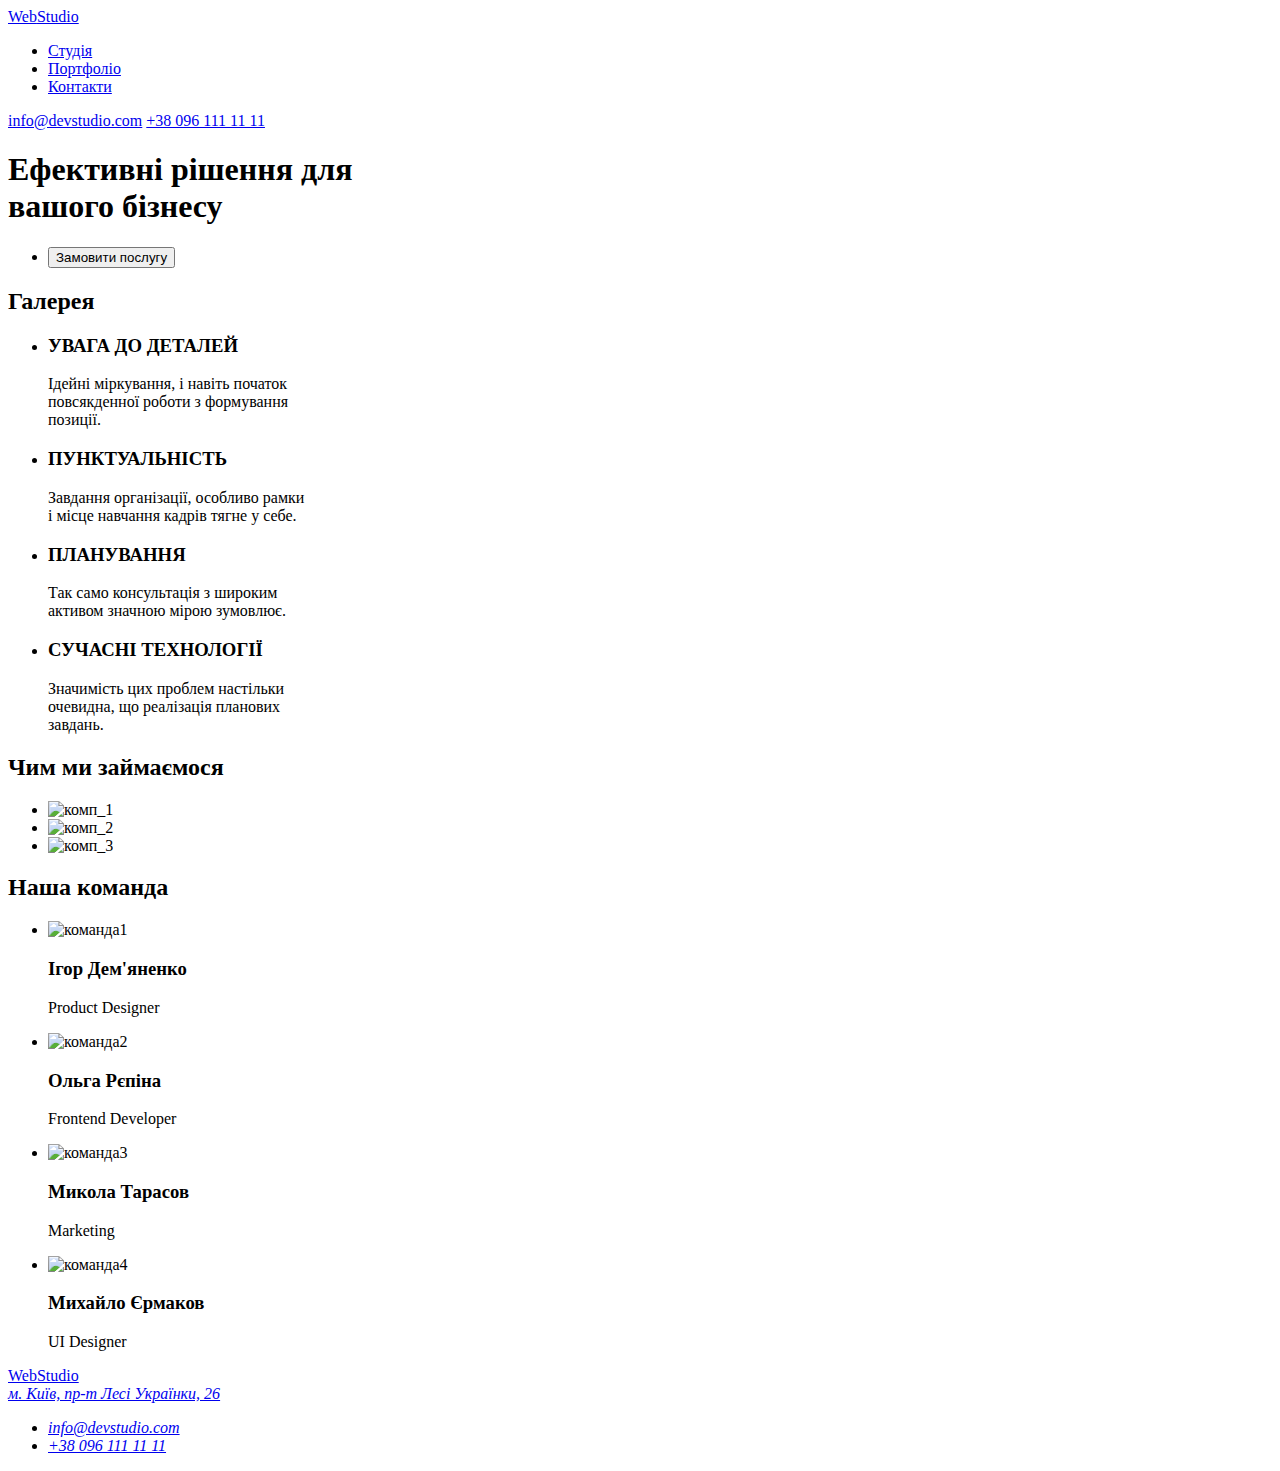
==== index.html @ 3bee6d8f "Add files via upload" ====
<!DOCTYPE html>
<html lang="uk">
<head>
    <meta charset="UTF-8">
    <meta http-equiv="X-UA-Compatible" content="IE=edge">
    <meta name="viewport" content="width=headre, initial-scale=1.0">
    <link rel="stylesheet" href="./css/styles.css">
    <title>Студія</title>
    <link rel="preconnect" href="https://fonts.googleapis.com">
<link rel="preconnect" href="https://fonts.gstatic.com" crossorigin>
<link href="https://fonts.googleapis.com/css2?family=Raleway:wght@700&family=Roboto:wght@400;500;700;900&display=swap" rel="stylesheet">

</head>
<body> <!-- header-->
    <header> <!-- можлива назва page-header-->  <!--a посилання-->
        <a href="./index.html" class="logo-header">
        Web<span class="studio">Studio</span></a> 
    
        <nav>
            <ul class="site-nav">    <!-- ul список-->
                <li><a href="./index.html"
                    class="list-html current">Студія</a></li>  <!-- li лемент списку-->
                <li><a href="./портфоліо.html"
                    class="block">Портфоліо</a></li>
                <li><a href="#блок2"
                    class="block">Контакти</a></li>
            </ul>
        </nav>
        <a href="mailto:" class="email">info@devstudio.com</a>   
        <a href="tel:+380961111111" class="номер">+38 096 111 11 11</a>
    </header>

    <main>
        <section class="main-head"> <!-- main-->
            <h1 class="section-main">Ефективні рішення для <br>
                вашого бізнесу</h1>
            <ul>
                <li>
                    <button type="button" class="кнопка-осн">Замовити послугу</button>
                </li>
            </ul>
        </section>

        <section> <!-- descrip -->
            <h2 class="visually-hidden">Галерея</h2> 
            <ul>    <!-- ul список-->
                <li>                   
                    <h3 class="title">УВАГА ДО ДЕТАЛЕЙ</h3>
                    <p class="text">Ідейні міркування, і навіть початок<br>
                        повсякденної роботи з формування<br>
                        позиції.</p>               
                </li>
                <li>                    
                    <h3 class="title">ПУНКТУАЛЬНІСТЬ</h3>
                    <p class="text">Завдання організації, особливо рамки<br>
                        і місце навчання кадрів тягне у себе.</p>              
                </li>
                <li>                    
                    <h3 class="title">ПЛАНУВАННЯ</h3>
                    <p class="text">Так само консультація з широким<br> 
                        активом значною мірою зумовлює.</p>                
                </li>
                <li>                   
                    <h3 class="title">СУЧАСНІ ТЕХНОЛОГІЇ</h3>
                    <p class="text">Значимість цих проблем настільки<br> 
                    очевидна, що реалізація планових<br>
                    завдань.</p>               
                </li>    
            </ul>
        </section>

        <section>  <!-- section-foto-->
            <h2 class="title-img">Чим ми займаємося</h2>
            <ul>    <!-- ul список-->
                <li><img src="./img/комп_1.jpg" alt="комп_1" width="370" height="294"></li>
                <li><img src="./img/комп_2.jpg" alt="комп_2" width="370" height="294"></li>
                <li><img src="./img/комп_3.jpg" alt="комп_3" width="370" height="294"></li>
                </ul>
        </section>

        <section>    <!-- team-->
            <h2 class="заголовок">Наша команда</h2>
            <ul>    <!-- ul список-->
                <li>
                    <img src="./img/команда1.jpg" alt="команда1" width="270" height="260">
                    <h3 class="імя">Ігор Дем'яненко</h3>
                    <p class="професія">Product Designer</p>               
                </li>
                <li>
                    <img src="./img/команда2.jpg" alt="команда2" width="270" height="260">
                    <h3 class="імя">Ольга Рєпіна</h3>
                    <p class="професія">Frontend Developer</p>              
                </li>
                <li>
                    <img src="./img/команда3.jpg" alt="команда3" width="270" height="260">
                    <h3 class="імя">Микола Тарасов</h3>
                    <p class="професія">Marketing</p>                
                </li>
                <li>
                    <img src="./img/команда4.jpg" alt="команда4" width="270" height="260">
                    <h3 class="імя">Михайло Єрмаков</h3>
                    <p class="професія">UI Designer</p>               
                </li>    
            </ul>
        </section>

    </main>

    <footer class="footer-name">    <!-- footer-->
        <a href="./index.html" class="logo-footer">
        Web<span class="logo-web">Studio</span></a>     
        
        <address>        <!-- src підключає картинку alt опис зображ на словах -->
            <a href="https://goo.gl/maps/kxmiB2aWY7ckn5UL8"
            target="_blank" rel="noopener noreferrer nofollow"
            class="footer-address"
            >м. Київ, пр-т Лесі Українки, 26</a>
            <ul>
                <li>
                    <a href="mailto:info@devstudio.com"
                    class="item-footer">info@devstudio.com</a></li>
                <li>
                    <a href="tel:+380961111111"
                    class="item-footer">+38 096 111 11 11</a></li>            
            </ul>
        </address>
    </footer>
</body>
</html>
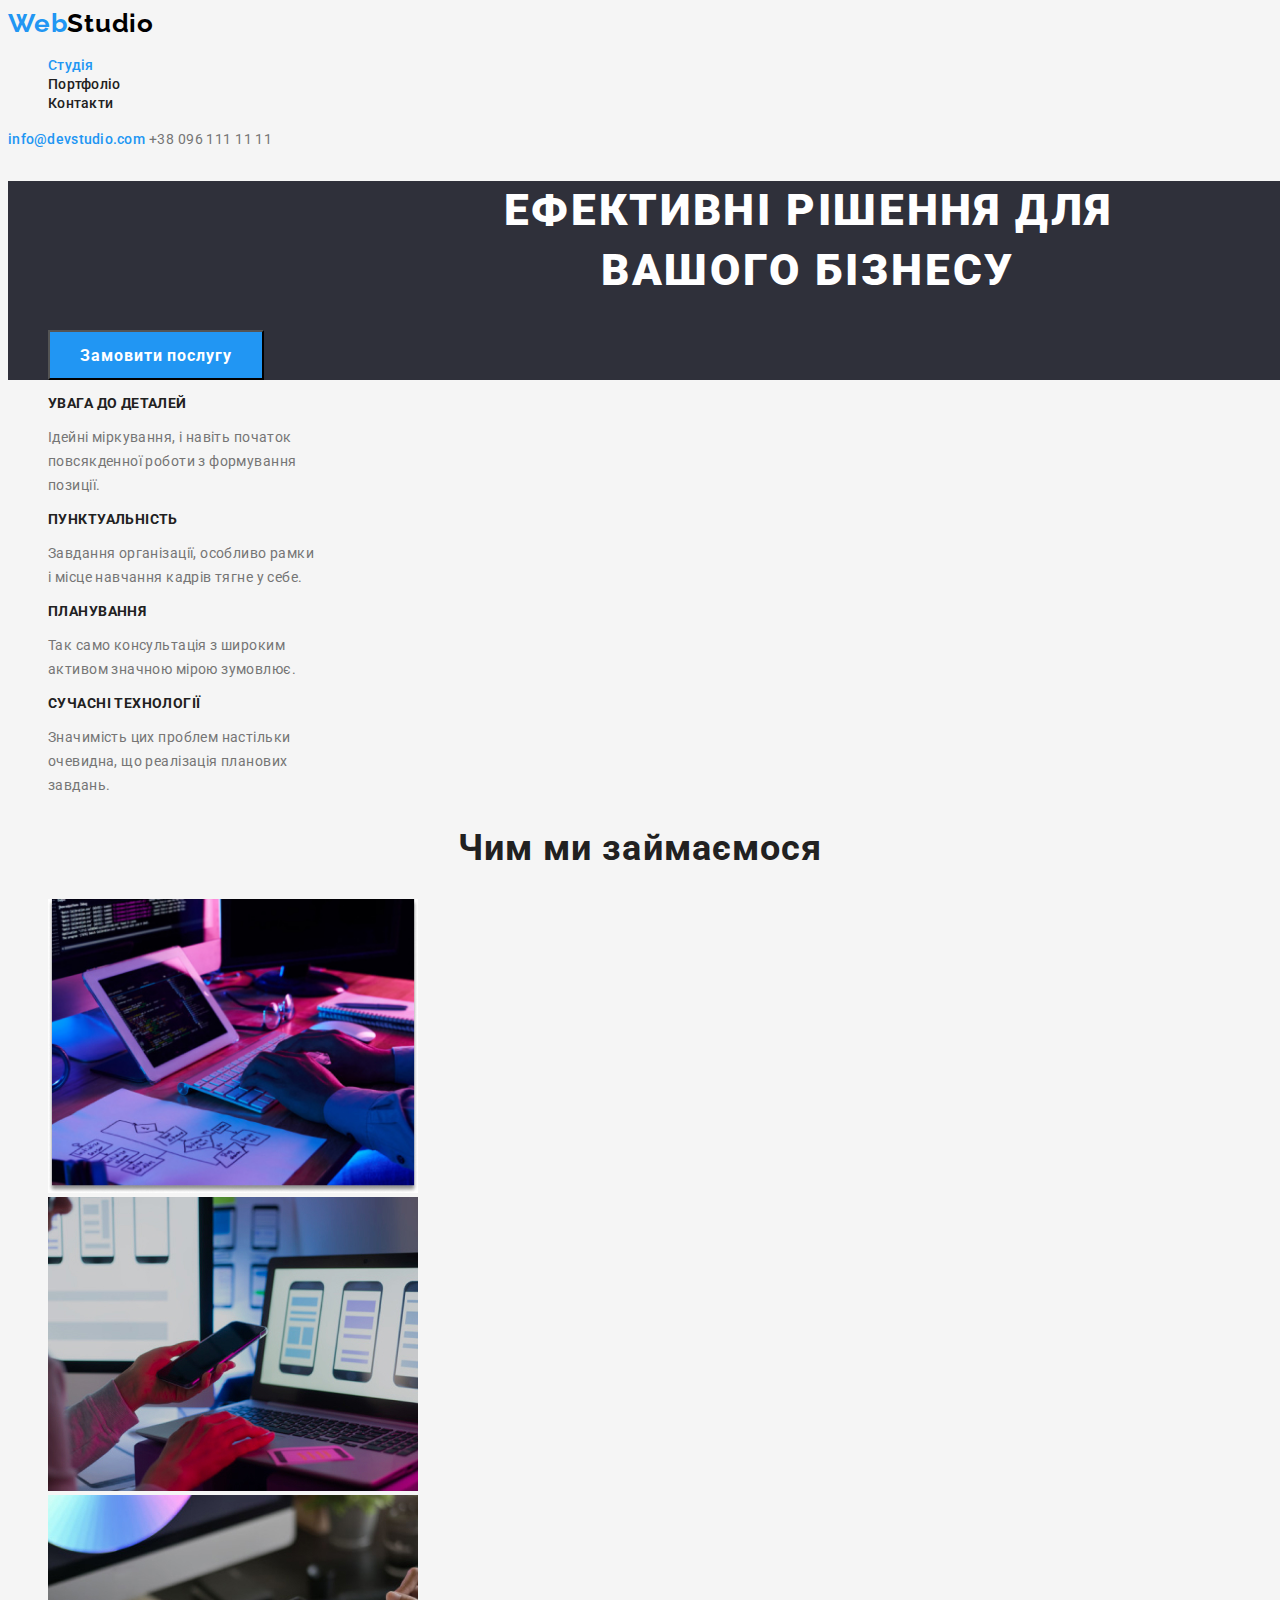
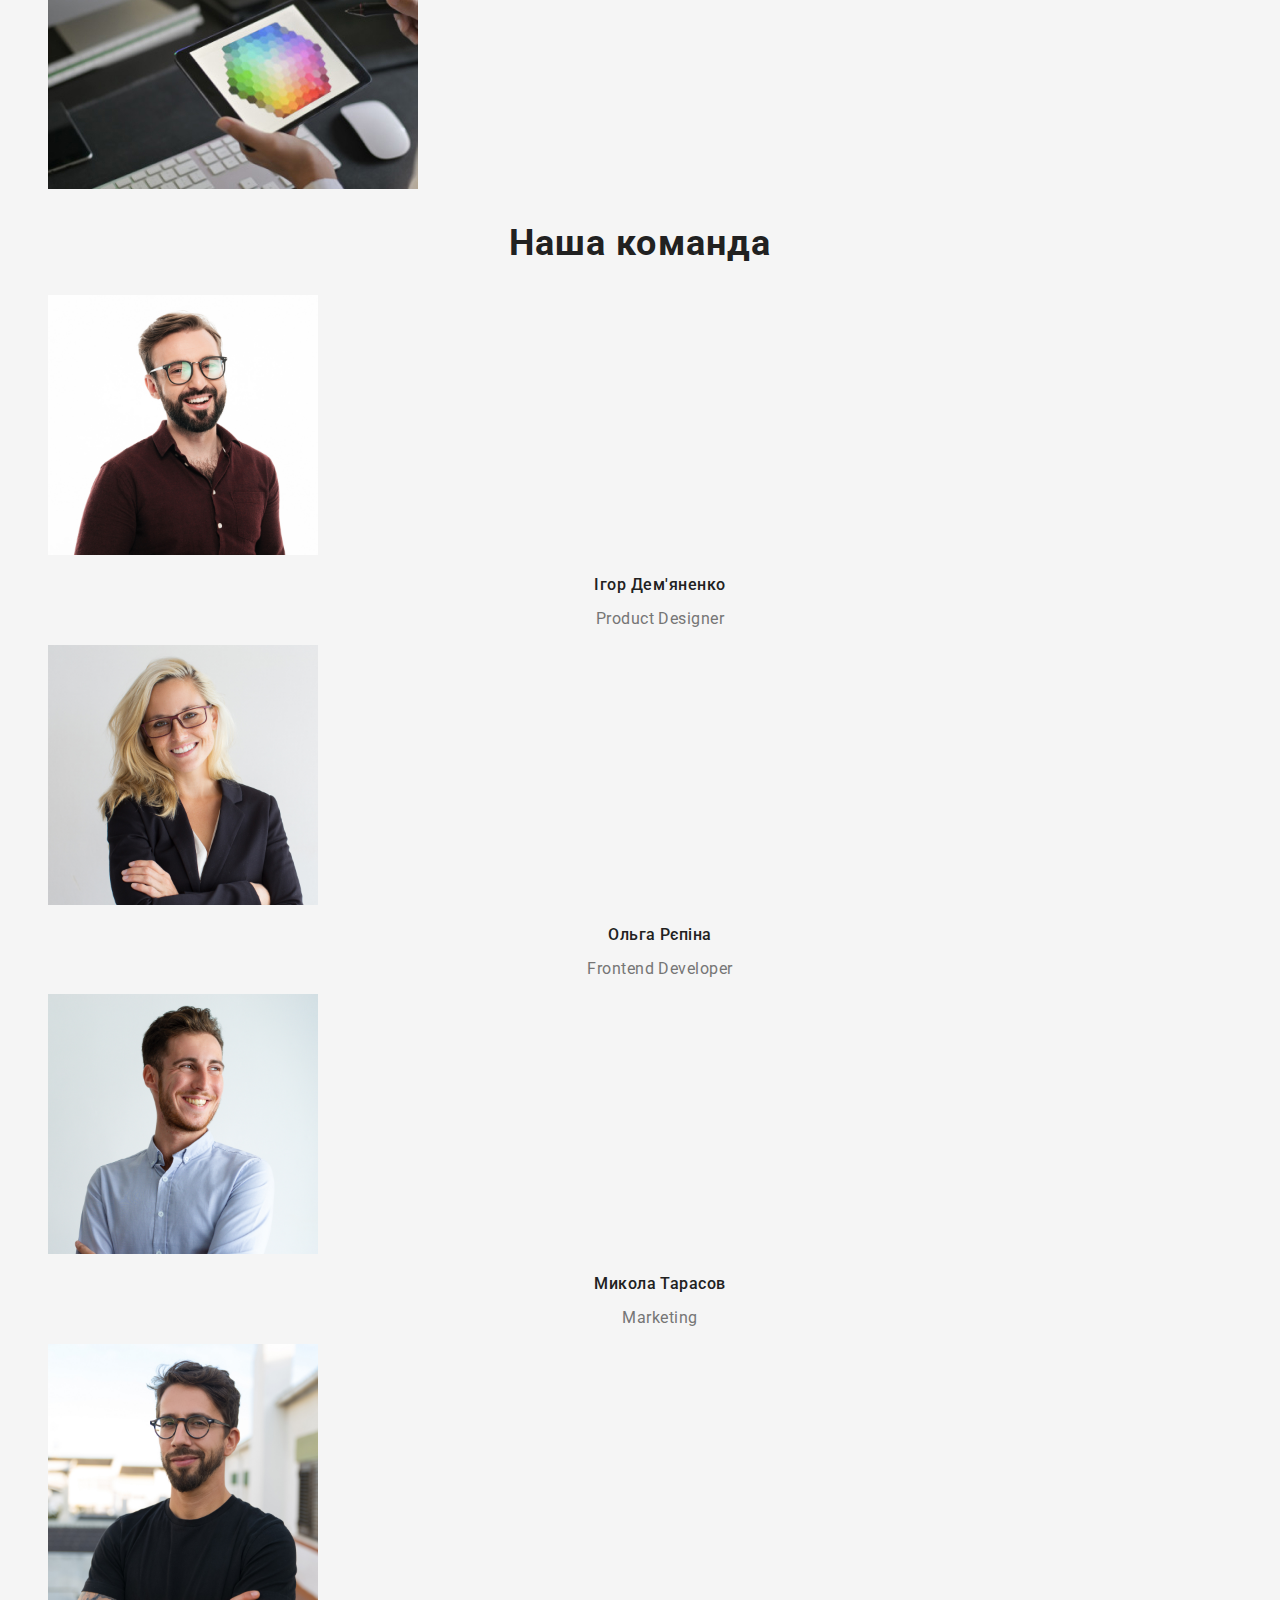
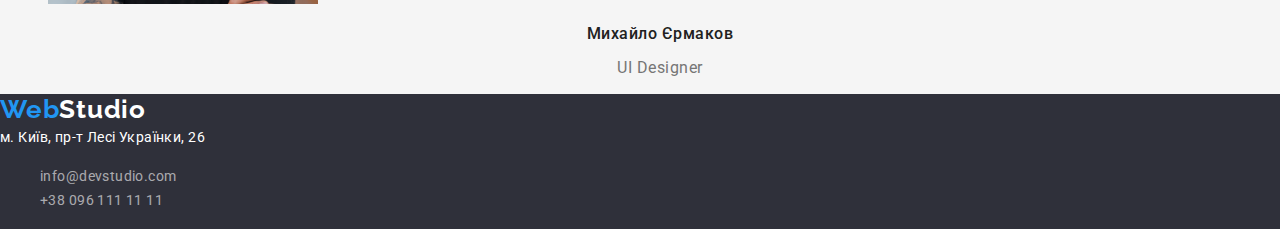
==== commit c981d60c: "update index.html" ====
--- a/index.html
+++ b/index.html
@@ -27,7 +27,7 @@
             </ul>
         </nav>
         <a href="mailto:" class="email">info@devstudio.com</a>   
-        <a href="tel:+380961111111" class="номер">+38 096 111 11 11</a>
+        <a href="tel:+380961111111" class="number">+38 096 111 11 11</a>
     </header>
 
     <main>
@@ -36,7 +36,7 @@
                 вашого бізнесу</h1>
             <ul>
                 <li>
-                    <button type="button" class="кнопка-осн">Замовити послугу</button>
+                    <button type="button" class="button-main">Замовити послугу</button>
                 </li>
             </ul>
         </section>
@@ -79,27 +79,27 @@
         </section>
 
         <section>    <!-- team-->
-            <h2 class="заголовок">Наша команда</h2>
+            <h2 class="team-basic">Наша команда</h2>
             <ul>    <!-- ul список-->
                 <li>
                     <img src="./img/команда1.jpg" alt="команда1" width="270" height="260">
-                    <h3 class="імя">Ігор Дем'яненко</h3>
-                    <p class="професія">Product Designer</p>               
+                    <h3 class="first-name">Ігор Дем'яненко</h3>
+                    <p class="profession">Product Designer</p>               
                 </li>
                 <li>
                     <img src="./img/команда2.jpg" alt="команда2" width="270" height="260">
-                    <h3 class="імя">Ольга Рєпіна</h3>
-                    <p class="професія">Frontend Developer</p>              
+                    <h3 class="first-name">Ольга Рєпіна</h3>
+                    <p class="profession">Frontend Developer</p>              
                 </li>
                 <li>
                     <img src="./img/команда3.jpg" alt="команда3" width="270" height="260">
-                    <h3 class="імя">Микола Тарасов</h3>
-                    <p class="професія">Marketing</p>                
+                    <h3 class="first-name">Микола Тарасов</h3>
+                    <p class="profession">Marketing</p>                
                 </li>
                 <li>
                     <img src="./img/команда4.jpg" alt="команда4" width="270" height="260">
-                    <h3 class="імя">Михайло Єрмаков</h3>
-                    <p class="професія">UI Designer</p>               
+                    <h3 class="first-name">Михайло Єрмаков</h3>
+                    <p class="profession">UI Designer</p>               
                 </li>    
             </ul>
         </section>
--- a/css/styles.css
+++ b/css/styles.css
@@ -0,0 +1,317 @@
+/* колір осн. текста   #212121 */
+/* допоміж. колір текста  #757575 */
+/* білий   #FFFFFF */
+/* акцент   #2196F3 */
+/* втор. колір фона #F5F5F5 */
+
+/* var - функція в css  */
+
+:root {
+    --primary-text-color: #757575; /* всі шріфти чорні */
+    --title-text-color: #212121;
+    --accent-color: #2196F3;
+    --white-color: #FFFFFF;
+    --primary-white-color: #F5F5F5;
+
+}
+
+body{
+    /*background-color: #FFFFFF; */ /* фон документа */
+    background-color: var(--primary-white-color);
+    color: var(--primary-text-color); 
+    font-family: 'Roboto';
+} 
+
+/* селектор потомка (всі ссилки а)*/
+
+ul{
+    list-style: none; /* видалить всі точки перед словами */
+}
+
+
+/* header */
+.logo-header{
+    font-family: 'Raleway';
+    font-weight: 700;
+    font-size: 26px;
+    line-height: 1.19;
+    letter-spacing: 0.03em;
+    color: var(--accent-color);
+    text-decoration: none;
+}
+
+.studio{
+    color: #000000;
+}
+
+.list-html.current{ 
+    
+    font-weight: 500;
+    font-size: 14px;
+    line-height: 1.14;
+    letter-spacing: 0.02em;
+    color: var(--accent-color);
+    text-decoration: none;
+} 
+
+.list-html:hover {  
+    color: var(--title-text-color);
+} 
+
+.block{
+    font-weight: 500;
+    font-size: 14px;
+    line-height: 1.14;
+    letter-spacing: 0.02em;
+
+    color: var(--title-text-color);
+    text-decoration: none;
+}
+.block:hover {
+    color: orange;
+}
+
+.email{
+    font-weight: 500;
+    font-size: 14px;
+    line-height: 1.14;
+    letter-spacing: 0.02em;
+    color: var(--accent-color);
+    text-decoration: none;
+}
+
+.number{
+    font-weight: 400;
+    font-size: 14px;
+    line-height: 1.71;
+    letter-spacing: 0.03em;
+    color: var(--primary-text-color);
+    text-decoration: none;
+}
+
+
+
+/* main */
+
+.main-head {
+    width: 1600px;
+    left: 0px;
+    background: #2F303A;
+}
+
+.section-main {
+    font-weight: 900;
+    font-size: 44px;
+    line-height: 1.36;
+    text-align: center;
+    letter-spacing: 0.06em;
+    text-transform: uppercase;
+    color: var(--white-color);
+}
+
+.section-main:hover { /*селектор состояния (при наведенні) до всіх */
+    color: orange;
+}
+
+/*селектор focus (при наведенні) до інтерактивних (кнопки, ссилки, елементи форми) */
+/*селектор active (при натиснені) до інтерактивних (кнопки, ссилки, елементи форми) */
+ /*селектор current (при наведенні (текущая страница)) до інтерактивних (кнопки, ссилки, елементи форми) */
+
+/* .section-main:active { 
+    color: rgb(255, 0, 0, 0.8);  
+}  */
+
+/* .section-main:current { 
+    color: rgb(255, 0, 0, 0.8);  
+}  */
+
+/*  color: rgb(255, 0, 0, 0.8);  4 цифра - прозрачность в % */
+
+
+.button-main {
+    font-family: 'Roboto';
+    font-weight: 700;
+    font-size: 16px;
+    line-height: 1,87;
+    text-align: center;
+    letter-spacing: 0.06em;
+    background-color: var(--accent-color);
+    color: var(--white-color);
+    width: 216px;
+    height: 50px;  
+}
+
+/*descrip*/
+                /*прихований заголовок*/
+.visually-hidden{
+    position: absolute;
+    white-space: nowrap;
+    width: 1px;
+    height: 1px;
+    overflow: hidden;
+    border: 0;
+    padding: 0;
+    clip: rect(0 0 0 0);
+    clip-path: inset(50%);
+    margin: -1px;
+}
+
+.title{
+    font-weight: 700;
+    font-size: 14px;
+    line-height: 1.14;
+    letter-spacing: 0.03em;
+    text-transform: uppercase;
+    color: var(--title-text-color);
+}
+
+.text{
+    font-weight: 400;
+    font-size: 14px;
+    line-height: 1.71;
+    letter-spacing: 0.03em;
+    color: var(--primary-text-color);
+}
+
+/*section-foto*/
+.title-img{
+    font-weight: 700;
+    font-size: 36px;
+    line-height: 1.16;
+    text-align: center;
+    letter-spacing: 0.03em;
+    color: var(--title-text-color);
+}
+
+/*team*/
+.team-basic {
+    font-weight: 700;
+    font-size: 36px;
+    line-height: 1.16;
+    text-align: center;
+    letter-spacing: 0.03em;
+    color: var(--title-text-color);
+}
+
+.first-name {
+    font-weight: 500;
+    font-size: 16px;
+    line-height: 19px;
+    text-align: center;
+    letter-spacing: 0.03em;
+    color: var(--title-text-color);
+}
+
+.profession {
+    font-weight: 400;
+    font-size: 16px;
+    line-height: 1.18;
+    text-align: center;
+    letter-spacing: 0.03em;
+    color: var(--primary-text-color);
+}
+
+/*footer*/
+
+.footer-name {
+    position: absolute;
+    width: 1600px;
+    left: 0px;
+    background: #2F303A;
+}
+
+.logo-footer{
+    font-family: 'Raleway';
+    font-weight: 700;
+    font-size: 26px;
+    line-height: 1.19;
+    letter-spacing: 0.03em;
+    color: var(--accent-color);
+    text-decoration: none;
+}
+
+.logo-web{
+    color: var(--white-color);
+}
+
+.footer-address{
+    font-style: normal;   /*лише для тега адреси*/
+    font-weight: 400;
+    font-size: 14px;
+    line-height: 24px;
+    letter-spacing: 0.03em;
+    color: var(--white-color);
+    text-decoration: none;
+}
+
+.item-footer{
+    font-style: normal;
+    font-weight: 400;
+    font-size: 14px;
+    line-height: 1.71;
+    letter-spacing: 0.03em;
+    color: rgba(255, 255, 255, 0.6);
+    text-decoration: none;
+}
+
+
+
+/* main-portfolio */
+
+.button-head.current{ 
+    font-family: 'Roboto';
+    font-weight: 500;
+    font-size: 16px;
+    line-height: 1.62;
+    text-align: center;
+    letter-spacing: 0.03em;
+    color: var(--white-color);
+    background-color: var(--accent-color);
+    width: 73px;
+    height: 38px;
+} 
+
+.button-portfolio{
+    font-family: 'Roboto';
+    font-weight: 500;
+    font-size: 16px;
+    line-height: 1.62;
+    text-align: center;
+    letter-spacing: 0.03em;
+    color: var(--title-text-color);
+    width: 125px;
+    height: 38px;
+}
+
+.button-portfolio:hover, :focus {  
+    color: var(--white-color);
+    background-color: var(--accent-color);
+} 
+
+
+
+/*section-foto*/
+
+.project-name {
+    font-weight: 700;
+    font-size: 18px;
+    line-height: 2;
+    letter-spacing: 0.06em;
+    color: var(--title-text-color);
+}
+
+.descr {
+    font-weight: 400;
+    font-size: 16px;
+    line-height: 1.87;
+    letter-spacing: 0.03em;
+    color: var(--primary-text-color);
+}
+
+/*footer-port*/
+.footer-name-port {
+    position: absolute;
+    width: 1600px;
+    left: 0px;
+    background: #2F303A;
+}
